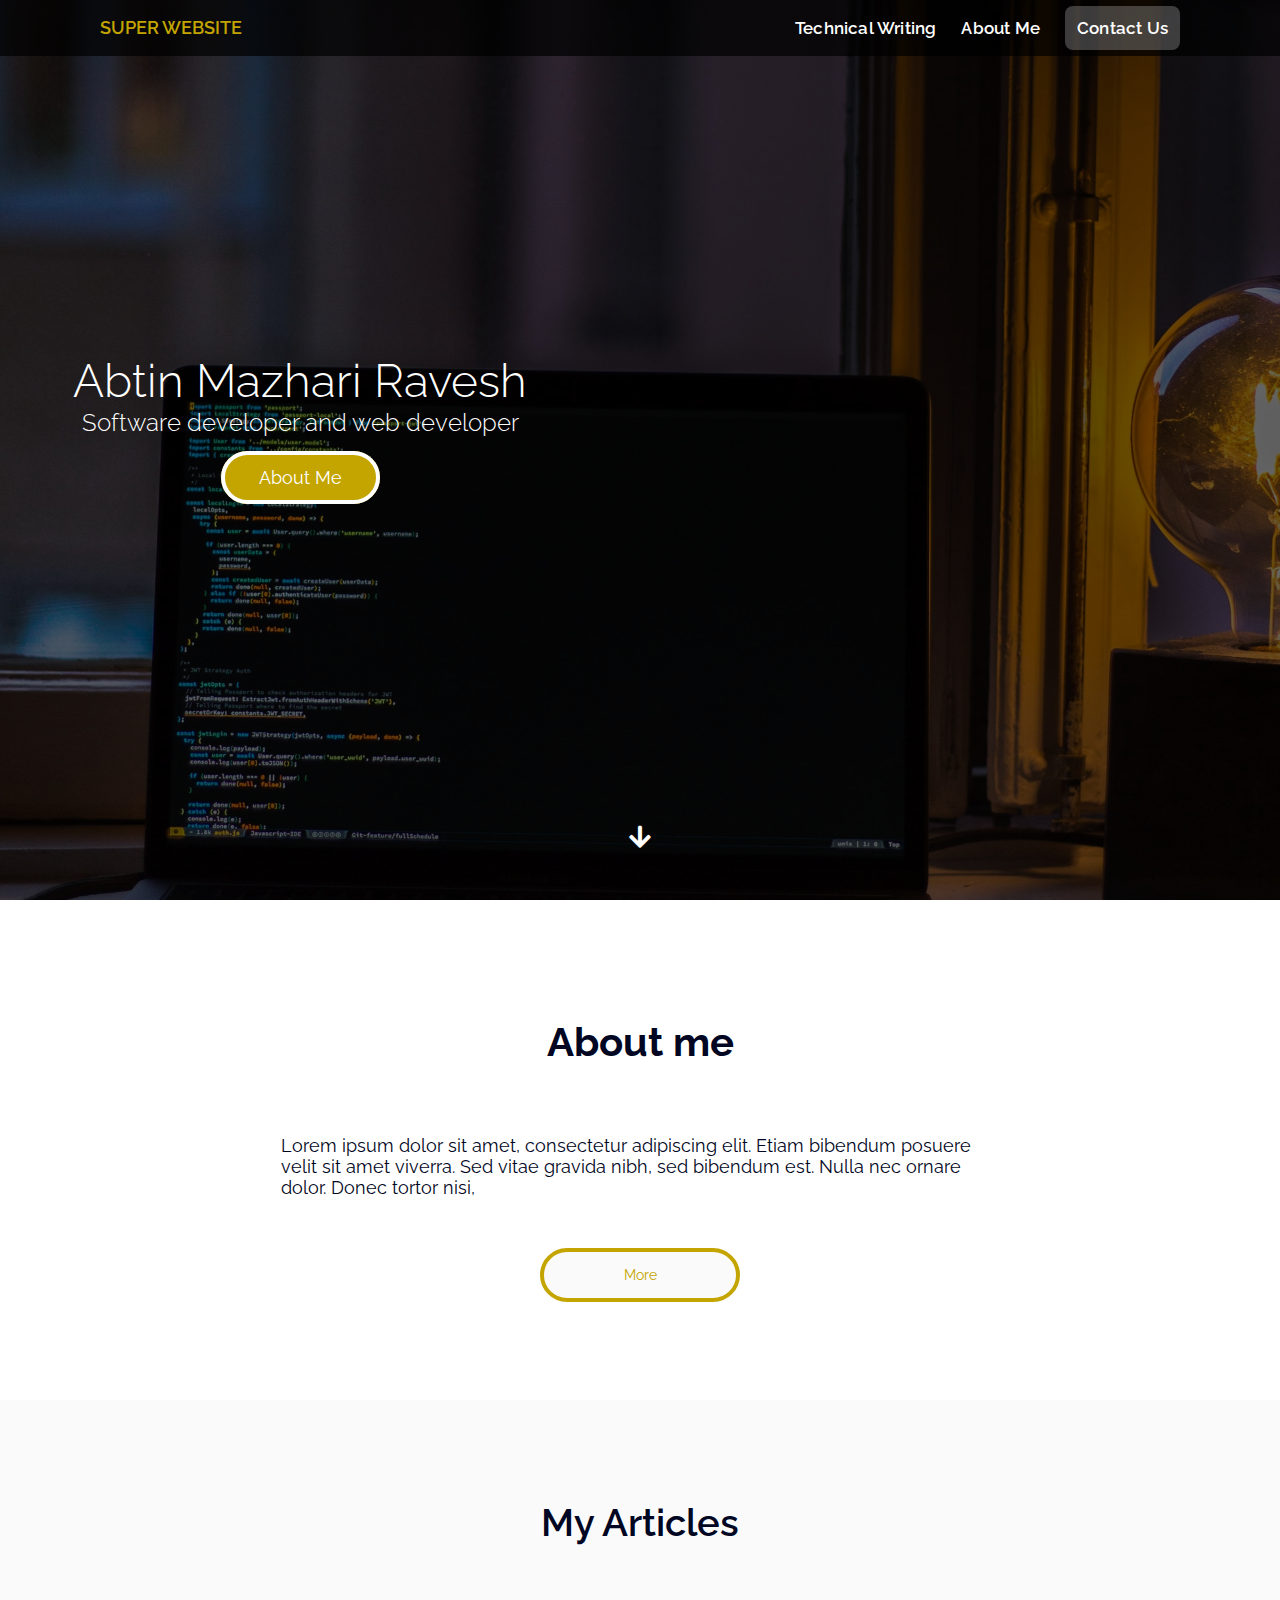
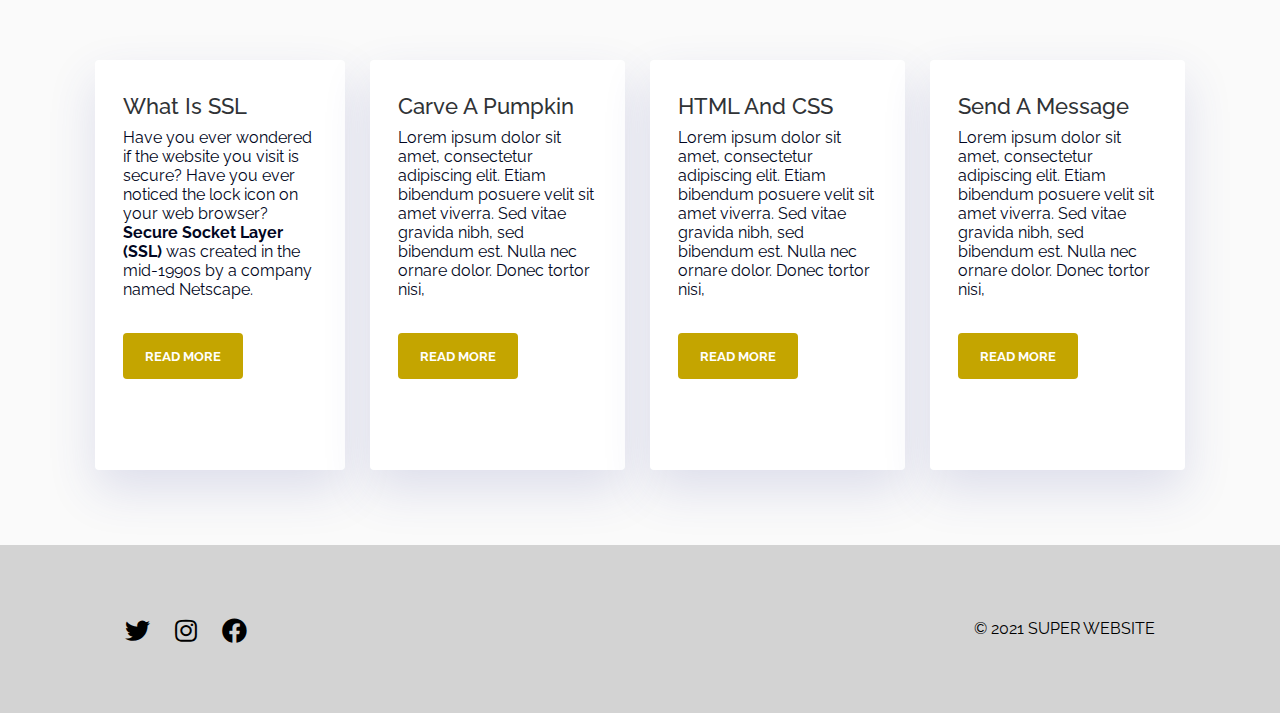
==== Intro-to-Web/HTML-and-CSS/final/index.html @ d779d729 "Add files via upload" ====
<!DOCTYPE html>
<html>

    <head>

        <link rel="stylesheet" href="assets/style/index.css" media="all">
        <link rel="shortcut icon" href="assets/images/icon.png?v=2" type="image/x-icon">
        <link rel="preconnect" href="https://fonts.googleapis.com">
        <link rel="preconnect" href="https://fonts.gstatic.com" crossorigin>
        <link href="https://fonts.googleapis.com/css2?family=Raleway:ital,
            wght@0,100;0,200;0,300;0,400;0,500;0,600;0,700;0,800;0,900;1,100;1,200;1,
            300;1,400;1,500;1,600;1,700;1,800;1,900&display=swap" rel="stylesheet">

        <link rel="stylesheet" href="https://cdnjs.cloudflare.com/ajax/libs/font-awesome/5.9.0/css/all.min.css">

    </head>

    <body>


        <div class="hero-banner">
            <div class="tint">
                <header>
                    <div class="container flexbox">
                        <div class="title">
                            <a href="index.html"><h1>Super Website</h1></a>
                            
                        </div>
                        <nav>
                            <ul>
                                <li>
                                    <a href="techwrit.html" >Technical Writing</a>
                                </li>
                                <li>
                                    <a href="aboutme.html" >About Me</a>
                                </li>
                                <li>
                                    <a href="contact-us.html">Contact Us</a>
                                </li>
                            </ul>

                        </nav>
                         <div class="mobile-nav">
                            <p><i class="fas fa-bars" title="Menu"></i></p>
                        </div>
                    </div>
                </header>
                <div class="banner-center">
                    <div class="overlay">
                        <div class="container">

                            <h2>Abtin Mazhari Ravesh</h2>
                            <h3>Software developer and web developer</h3>
                            <hr>
                            <a href="#about" class="button">About Me</a>
                        </div>
                    </div>

                </div>
                <div class="banner-footer">
                    <ul>

                        <li>
                            <a href="#about" > <i class="fas fa-arrow-down"></i></a>
                        </li>
                     
                    </ul>
                </div>
            </div>
        </div>




    

        <div class="full white">
            <div class="contianer" >
                <div class="callToAction" id="about">
                    <h2>
                        About me
                    </h2>
                    <p>
                        Lorem ipsum dolor sit amet, consectetur adipiscing elit. Etiam bibendum 
                        posuere velit sit amet viverra. Sed vitae gravida nibh, sed bibendum est.
                        Nulla nec ornare dolor. Donec tortor nisi,
                    </p>
                    <a class="callToActionButton">More</a>
                </div>

            </div>
            
        </div>


        <div class="ar">
            <h1>My Articles</h1>
        </div>
        

        <div class="cols">
                <div class="row">
                    <div class="col col-md-6 col-lg-3">
                        <div class="col-content tall">
                            <div class="content">
                                <h3>What Is SSL</h3>
                            </div>
                            <p>
                                Have you ever wondered if the website you visit is secure? 
                                Have you ever noticed the lock icon on your web browser?
                                <b>Secure Socket Layer (SSL)</b> 
                                was created in the mid-1990s by a 
                                company named Netscape. 
                            </p>
                            <div class="button-one">
                                <a href="techwrit.html">Read more</a>
        
                            </div>
                        </div>
                    
                    </div>
                    <div class="col col-md-6 col-lg-3">
                        <div class="col-content tall">
                            <div class="content">
                                <h3>Carve A Pumpkin</h3>
                            </div>
                            <p>
                                Lorem ipsum dolor sit amet, consectetur adipiscing elit. Etiam bibendum 
                                posuere velit sit amet viverra. Sed vitae gravida nibh, sed bibendum est.
                                 Nulla nec ornare dolor. Donec tortor nisi,
                            </p>
                            <div class="button-one">
                                <a href="#">Read more</a>
                                
                            </div>
                        </div>
                    
                    </div>
                    <div class="col col-md-6 col-lg-3">
                        <div class="col-content tall">
                            <div class="content">
                                <h3>HTML And CSS</h3>
                            </div>
                            <p>
                                Lorem ipsum dolor sit amet, consectetur adipiscing elit. Etiam bibendum 
                                posuere velit sit amet viverra. Sed vitae gravida nibh, sed bibendum est.
                                 Nulla nec ornare dolor. Donec tortor nisi,
                            </p>
                            <div class="button-one">
                                <a href="#">Read more</a>
                                
                            </div>
                        </div>
                    
                    </div>
                    <div class="col col-md-6 col-lg-3">
                        <div class="col-content tall">
                            <div class="content">
                                <h3>Send A Message</h3>
                            </div>
                            <p>
                                Lorem ipsum dolor sit amet, consectetur adipiscing elit. Etiam bibendum 
                                posuere velit sit amet viverra. Sed vitae gravida nibh, sed bibendum est.
                                 Nulla nec ornare dolor. Donec tortor nisi,
                            </p>
                            <div class="button-one">
                                <a href="#">Read more</a>
                                
                            </div>
                        </div>
                        
                </div>
            </div>
            
        </div>


    
    
        <footer class="footer-i">
            <div class="container flexbox">

                <div class="navfoot">
                    <ul>

                        <li>
                            <a href="#"> <i class="fab fa-twitter"></i></a>
                        </li>
                        <li>
                            <a href="#"> <i class="fab fa-instagram"></i></a>
                        </li>
                        <li>
                            <a href="#"> <i class="fab fa-facebook"></i></a>
                        </li>
                    </ul>
                </div>
                <div class="title-f">
                    <p>&copy; 2021 Super Website</p>
                </div>
            </div>
        </footer>

    </body>

</html>
---- Intro-to-Web/HTML-and-CSS/final/assets/style/index.css ----
@import "base.css";
@import "media-queries.css";

body {
    background-color: rgb(250, 250, 250);
    color: #010622;
}


/* Header Nav Start ---------------------------------------------------------
-----------------------------------------------------------------------------
----------------------------------------------------------------------------*/
header{
    background-color: rgba(0, 0, 0, 0.7);
    display: flex;
    align-items: center;
    min-width: 100%;
    overflow: hidden;
   
    height: 56px;
}


.flexbox {
    display: flex;
    justify-content: space-between;
}


.title h1 {

    font-size: 18px;
    font-weight: 600;
    color: #c4a500;
    line-height: 56px;
    text-transform: uppercase;
}

nav {
    text-align: right;
    height: 56px;

}

nav ul{
  
    list-style: none;
    font-size: 0;

}

nav ul li {
  
    display: inline;
    line-height: 56px;
    cursor: default;
}

nav ul li a {
    
    font-size: 17px;
    color: #ffff;
    font-weight: 600;
    text-decoration: none;
    letter-spacing: .2px;
    text-transform: none;
    cursor: pointer;
}

.title a h1:hover {
    color: #ffff;
}

a {
    text-decoration: none;
}

nav ul li:last-child a{
    padding: 12px;
    background-color: rgba(197, 197, 197, 0.3);
    border-radius: 8px;
}

nav ul li a:hover {
    
    color: #c4a500;
}

nav ul li + li {
    margin-left: 25px;
}

/* Header Nav End---------------------------------------------------------
-----------------------------------------------------------------------------
----------------------------------------------------------------------------*/





/* Footer Start ---------------------------------------------------------
-----------------------------------------------------------------------------
----------------------------------------------------------------------------*/

footer{
 
    min-width: 100%;
    background-color: lightgrey;
    overflow: hidden;

}

footer div {
    display: flex;
    justify-content: space-between;
}

.title-f{
    margin: 0px;
    line-height: 100px;
    margin-right: 25px;
}
.title-f p {
    font-size: 16px;
    font-weight: 400;
    color: #000000;
    line-height: 168px;
    text-transform: uppercase;
}

.navfoot {
    text-align: left;
    height: 168px;
}

.navfoot ul{
    list-style: none;
    font-size: 0;

}

.navfoot ul li{
    display: inline;
    line-height: 190px;
    cursor: default;
}

.navfoot ul li a {
 
    
    text-decoration: none;
   
    text-transform: none;
    cursor: pointer;
}

.navfoot ul:first-child {
   margin-left: 25px;
}

.navfoot ul li a:hover {
    text-decoration: underline;
}

.navfoot ul li + li {
    margin-left: 25px;
}
.navfoot ul li a i {
    font-size: 25px;
    color: #000000;
    cursor: pointer;
}



/* Footer End ---------------------------------------------------------
-----------------------------------------------------------------------------
----------------------------------------------------------------------------*/


/*----------------------------------*/ 
/* hero banner                           */ 
/*----------------------------------*/ 

.hero-banner {
   
    color: white;
    height: 100vh;
    background: black url("../images/back.jpg") center center / cover no-repeat;
  
}

.banner-center{
    
    height: calc(100vh - 120px - 50px);
    width: 600px;
    text-align: center;
    display: flex;
    align-items: center;
    justify-content: flex-start;
    
    
}

.hero-banner h2{
    
    
    font-weight: 300;
    color: #ffff;
}

.hero-banner h3{
    margin-bottom: 30px;
  
    font-weight: 300;
    color:#ffff;
}

.hero-banner p{
    margin-top: 24px;
 
    font-weight: 400;
    color: white;
}

.tint {
    width: 100%;
    height: 100%;
    background-color: rgba(0, 0, 0, 0.6);
    z-index: 555;
}
.overlay {
    width: 100%;
    text-align: center;
    display: flex;
    align-items: center;
    z-index: 555;
}


/*----------------------------------*/ 
/* hero banner               End            */ 
/*----------------------------------*/ 

.banner-footer {

 
    text-align: center;
    height: 120px;
}
.banner-footer ul{
    list-style: none;
    font-size: 0;

}

.banner-footer ul li {
 
    color: white;
    display: inline;
    line-height: 120px;
    cursor: default;
}

  

.banner-footer ul li a {
    
   
    text-decoration: none;
   
    text-transform: none;
    cursor: pointer;
}


.banner-footer ul li a:hover {
    text-decoration: underline;
}

.banner-footer ul li + li {
    margin-left: 25px;
}
.banner-footer ul li a i {
    font-size: 25px;
    color: white;
    cursor: pointer;
}

.button {
    transition: ease-in-out .25s;
    width: 100px;
    margin: 0 auto;
    text-decoration: none;
    border: 4px solid #ffff;
    background-color: #c4a500; 
    color: #ffff;
    padding: 12px 34px; 
    border-radius: 64px;
    cursor: pointer;
}

.button:hover {
    border-color: #c4a500;
    background-color:  #ffff;
    color:  #c4a500;
}







/*---------------------------------------------*/
/*---------------------------------------------*/
/*---------------------------------------------*/


  

  

  
 



  img {
    margin-top: 12px;
    width: 100%;
  }
  

.container-left {
    
    width: 100%;
    display: flex;
    flex-direction: column;
}

.full {

    height: 350px;
    width: 100%;

}

.full .contianer{
    margin: 0 auto;
    width: 90%;
    height: 100%;
    display: flex;
    flex-direction: column;
    align-items: center;
    justify-content: center;
    
}

.callToAction {
    margin: 0 auto;
    margin-top: 100px;
    width: 70%;
    height: 500px;
    display: flex;
    align-items: center;
    flex-direction: column;
    justify-content: center;
}


.callToActionButton {
    text-align: center;
    transition: ease-in-out .25s;
    width: 200px;
    margin: 0 auto;
    margin-top: 50px;
    text-decoration: none;
    border: 4px solid #c4a500;
    background-color: rgb(249.5, 249.5, 249.5);
    color:  #c4a500;
    padding: 15px 60px; 
    border-radius: 64px;
    cursor: pointer;
    margin-bottom: 80px;
}

.callToActionButton:hover {
 
    border-color: rgb(249.5, 249.5, 249.5);
    background-color: #c4a500; 
    color: rgb(249.5, 249.5, 249.5);
}

.callToAction h2 {
    font-size: 40px;
    margin-bottom: 70px;
}

.callToAction p {
    font-size: 18px;
    width: 90%;
}

 .cols {
    width: 100%;
    height: 500px;
    

} 



.row {
    padding: 0 80px;
    margin-top: 30px;
    display: flex; 
   
    justify-content: center; 
   
} 

 .four {
   
    
    
    
    text-align: center;
    background: transparent;
    

} 




.info {
    height: 600px;
    width: 100%;
   
} 






.form {
   
   
    width: 100%;
    height: 600px;
    display: flex;
    align-items: center;
    justify-content: center;
    flex-direction: column;
    text-align: center;
 

}

.form h2 {
    margin-top: 30px;
    
    font-weight: 600;
}

.form p {
    color: rgb(104, 104, 104);
    margin-top: 4px;
    font-size: 18px;
    font-weight: 400;
}
form {
    
    margin: 0 auto;
    margin-top: 25px;
    width: 100%;
    font-size: 0;
}



input {
    width: 100%;
    height: 50px;
    padding: 0 15px;
    background-color: #ffffff;
    border: 1.5px solid #ccc;
    border-radius: 4px;
    font-size: 16px;
    font-weight: 400;
    color: #000;
   
}

form input + input {
    margin-top: 15px;
}


input:focus {
    
    border-color: #62e262;
}




input[type="submit"] {
    margin: 30px 0;
    
    width: 75%;
    height: 46px;
    text-align: center;
    background-color: #26d026;
    border: 1px solid #26d026;
    font-weight: 600;
    letter-spacing: .2px;
    color: white;
    cursor: pointer;
}

input[type="submit"]:hover {
   
    border-color: #26d026;
    background-color: white;
    color: #26d026;
}

input[type="text"]:valid, input[type="email"]:valid, textarea:valid{
    background: #ffff url(../images/checkmark.png) no-repeat 96% center;
    background-size: 12px 12px;
    
}

form textarea {
    margin-top: 15px;
    resize: none;
    width: 100%;
    min-width: 100%;
    padding: 15px;
    font-size: 16px;
    font-weight: 400;
    height: 200px;
    border: 1.5px solid #ccc;
    border-radius: 4px;
    overflow: auto;
    
}
form textarea:hover {
    border-color:  #26d026;
}

 .col + .col {
    padding-left: 10px;
}

 .four figure  {
    width: 100%;
    display: flex;
    flex-direction: column;
  
}

.four figure img {
    height: 210px;
}

.four p {
  font-size: 24px; 
  font-weight: 600;
  line-height: 1.5;
}


.col-content ul {
    margin-top: 60px;
    margin-bottom: 70px;
    display: flex;
    justify-content: center;
    align-items: center;
    list-style: none;
    font-size: 0;
   

}

.col-content ul li {
    
    color: white;
    display: inline;
    cursor: default;
    
}

  

.col-content li a {
    
   
    text-decoration: none;
   
    text-transform: none;
    cursor: pointer;
}



.col-content li + li {
    margin-left: 30px;
}
.col-content ul li a i {
    font-size: 60px;
    color: black;
    cursor: pointer;
}

.col-content h1 {
    
    text-align: center;
    font-size: 40px;
    display: block;
    margin: 30px 0px;
} 

.col-content {

    display: flex;
    flex-direction: row;
    text-align: center;

}


 .colin {
    text-align: center;
    width: 100%;
    margin-top: 40px;

} 



.col-content {
    position: relative;
    width: 100%;
    padding: 24px 28px 29px 28px;
    background-color: #fff;
    border-radius: 4px;
    box-shadow: 0 20px 48px 0 rgba(59, 69, 152, .15);
    display: flex;
    flex-direction: column;
}





section {
    padding: 80px 0;
    background-color: #f7f8f9;

}


.row {
    display: flex;
    flex-wrap: wrap;
}

.col {
    width: 100%;
    padding: 15px;
}

.col-content {
    text-align: left;
    position: relative;
    width: 100%;
    padding: 24px 28px 29px 28px;
    background-color: #fff;
    border-radius: 4px;
    box-shadow: 0 20px 48px 0 rgba(59, 69, 152, .15);
    display: flex;
    flex-direction: column;
}

.col-content-noback{
    text-align: left;
    position: relative;
    width: 100%;
    padding: 24px 28px 29px 28px;
    border-radius: 4px;
    display: flex;
    flex-direction: column;
}

.content h3 {
    text-align: left;
    margin-top: 9px;
    font-size: 22px;
    color: #303336;
    font-weight: 500;
}


.content p {
    margin-top: 9px;
    font-size: 16px;
    color: #303336;
    font-weight: 500;
}

.coltwo-md-6 .col-content{
    height: 650px;
}

.col-content hr {
    width: 80%;
    margin: 30px 0;
    margin: 0 auto;
    border-top: 3px solid rgb(184, 184, 184);
}

.coltwo-md-6 .col-content p {
    font-size: 20px;
    color: rgb(104, 104, 104);
}


.mobile-nav {
    overflow: hidden;
}

.mobile-nav p i {
    margin-bottom: 30px;
    font-size: 20px;
    color: #fff;
    text-decoration: none;
    cursor: pointer;
}


.row {
    display: flex;
    flex-wrap: wrap;
}

.col {
    width: 100%;
    padding: 15px;
}

.col-content {
    position: relative;
    width: 100%;
    padding: 24px 28px 29px 28px;
    background-color: #fff;
    border-radius: 4px;
    box-shadow: 0 20px 48px 0 rgba(59, 69, 152, .15);
    display: flex;
    flex-direction: column;
}

.content h3 {
    margin-bottom: 9px;
    margin-top: 9px;
    font-size: 22px;
    color: #303336;
    font-weight: 500;
}


.content p {
    margin-top: 9px;
    font-size: 18px;
    color: #303336;
    font-weight: 500;
}

.button-one a {
    position: absolute;
    display: inline-block;
    width: 120px;
    height: 46px;
    margin-top: 34px;
    line-height: 47px;
    background-color: #c4a500;
    border-radius: 4px;
    font-size: 13px;
    font-weight: 700;
    color: #fff;
    text-transform: uppercase;
    letter-spacing: .1px;
    text-align: center;
    text-decoration: none;
    cursor: pointer;
    transition: all 2.5 ease-in-out;
  }
.button-one a:hover {

    color: #c4a500;
    background-color: rgb(241, 241, 241);
}


  .roundimg {
   
  
    
    width: 450px;
    height: 450px;
    overflow: hidden;
    border-radius: 256px;
    background: black url("../images/IMG_5412.jpg") center center / cover no-repeat;

  }


  .right { 
  
    width: 450px;
    height: 450px;
    line-height: 1.4;

  }
  
  .right h1{
    margin-top: 20px;
    font-size: 64px;
  }

  .right h3 {
      font-size: 24px;
  }

  .right p {
      font-size: 15px;
  }

  .right a {
      text-decoration: none;
      color: #010622;
  }

  .big {
    
    margin: 100px 0;
    display: flex;
    justify-content: center;
   
  }

  .roundone {
    cursor: pointer;
    border:2px solid rgb(182, 182, 182) ;
    width: 125px;
    height: 125px;
    overflow: hidden;
    background-color: #81c400;
    border-radius: 256px;
  }

  .roundtwo {
    cursor: pointer;
    border:2px solid rgb(182, 182, 182) ;
    width: 125px;
    height: 125px;
    overflow: hidden;
    background-color: #c4a500;
    border-radius: 256px;
  }

  .roundthree {
    cursor: pointer;
    border:2px solid rgb(182, 182, 182) ;
    width: 125px;
    height: 125px;
    overflow: hidden;
    background-color: #c44300;
    border-radius: 256px;
  }

  .right-row div:hover {
      background-color: white;
      transition: ease-in-out;
      transition-delay: .25s;
  }

  .right-row {

    margin-top: 75px;
    display: flex;
    flex-direction: row;
    justify-content: space-between;
  }
  
  .right-row-p {
    height: 100%;
    display: flex;
    flex-direction: column;
    justify-content: center;
    align-items: center;
  }
  .right-row-p p{
     
      font-size: 18px;
  }




 
 
 
.ar {
    margin: 0 auto;

    width: 75%;
}

.ar h1 {

    margin-top: 100px;
    margin-bottom: 100px;
    text-align: center;
    font-size: 38px;
    font-weight: 600;
}
 
article {
   
    padding-top: 5px;
    padding-bottom: 5px;
    box-shadow: 0 20px 48px 0 rgba(59, 69, 152, .15);
    background-color: white;
   
    }


article p {
    margin: 0 auto;
    margin-top: 30px;
    line-height: 1.5;
    font-size: 18px;
    width: 85%;
    text-align: left;
  }
 
  
  article p a {
    text-decoration: none;
    font-size: 18px;
    color: #0075eb;
  }
  
   article p a:hover {
    text-decoration: underline;
  }
  
  article h2{
    width: 85%;
    margin: 0 auto;
    margin-top: 60px;
    text-align: left;
    font-size: 26px;
    font-weight: 600;
  }
  
  article h1 
  {
    margin-top: 60px;
    text-align: center;
    font-size: 38px;
    font-weight: 600;
  }
  
  article img{
    display: block;
    margin: 0 auto;
    margin-top: 60px;
    margin-bottom: 60px;
    width: 45%;
  }

  article p:first-child {
      margin-top: 75px;
  }

  article p:last-child {
    margin-bottom: 75px;
}
  figure, video, audio, iframe {
    margin: 0 auto; 
    margin-top: 10px;
    width: 100%;
  }

  .email {
      text-align: center !important;
  }


.mobile-nav {
    overflow: hidden;
}

.mobile-nav p i {
    margin-bottom: 30px;
    font-size: 20px;
    color: #fff;
    text-decoration: none;
    cursor: pointer;
}



.white {
    background-color: #ffff;
    height: 500px;
}
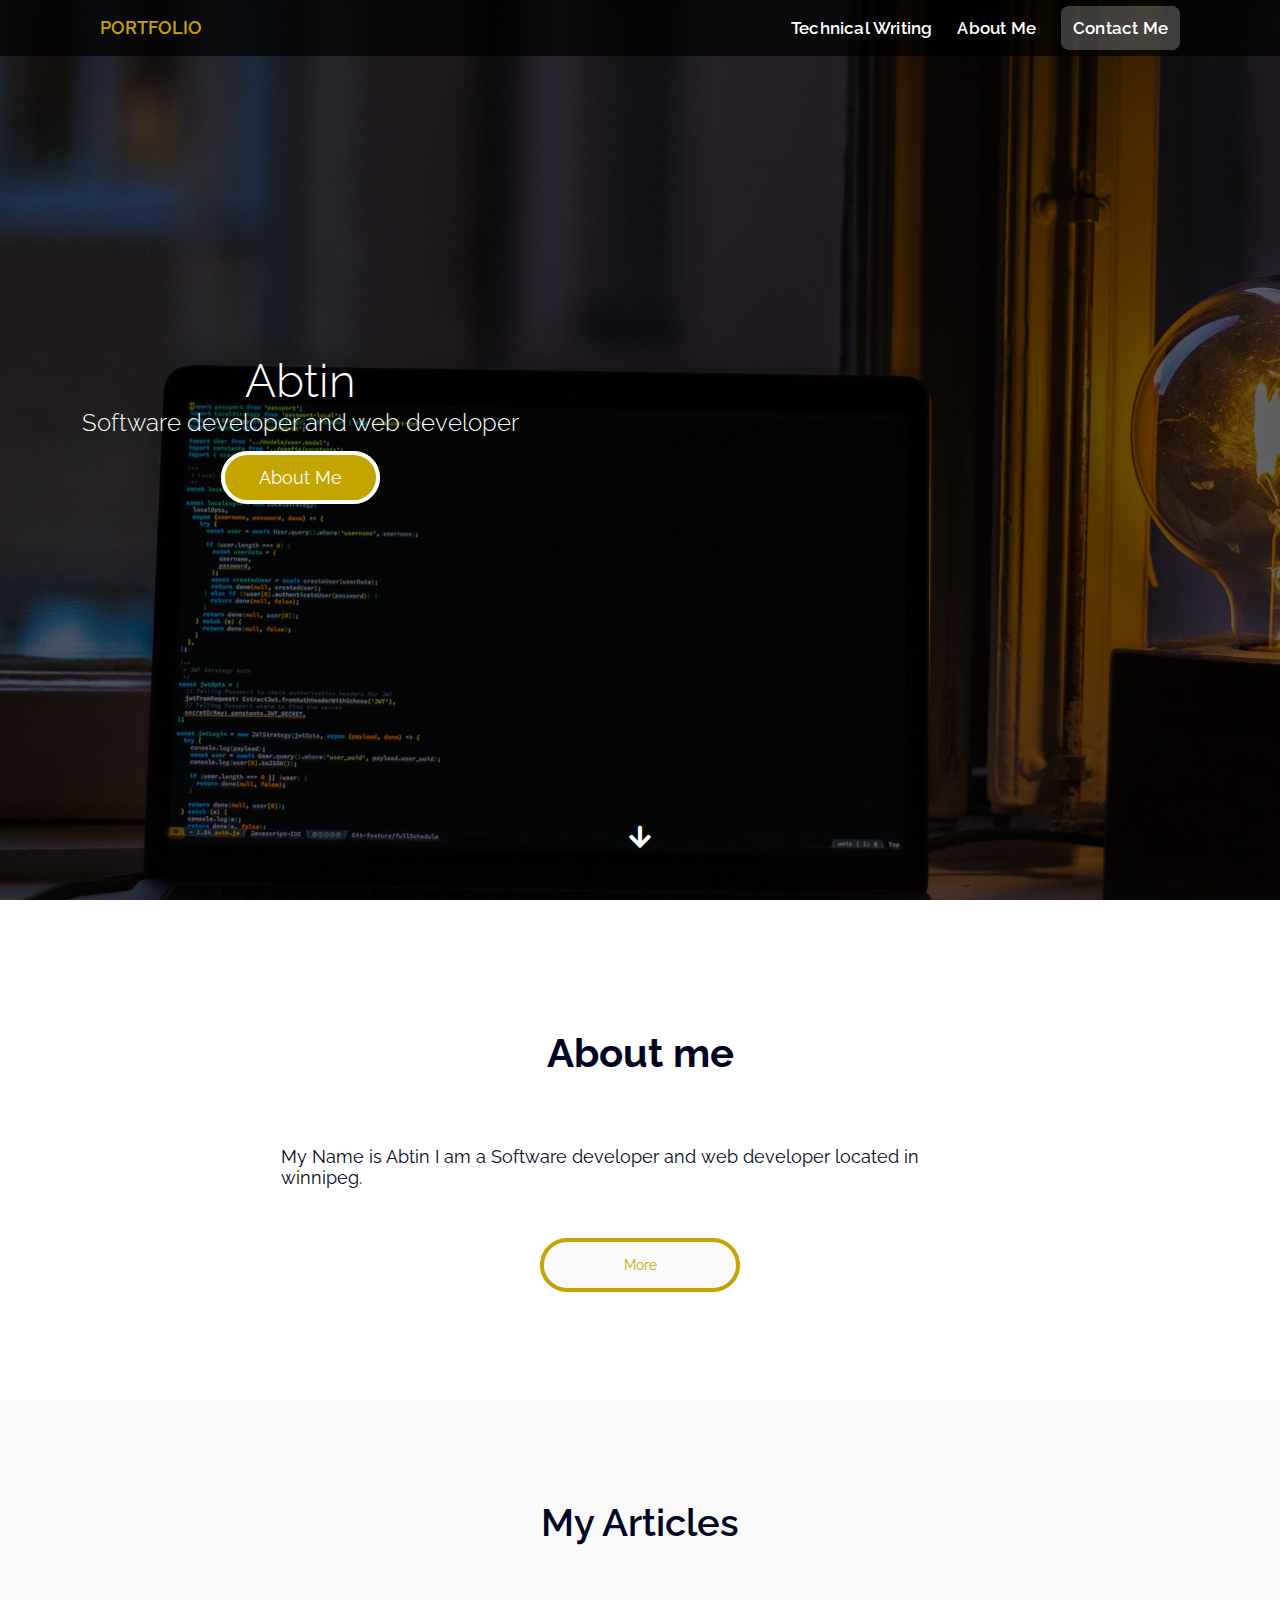
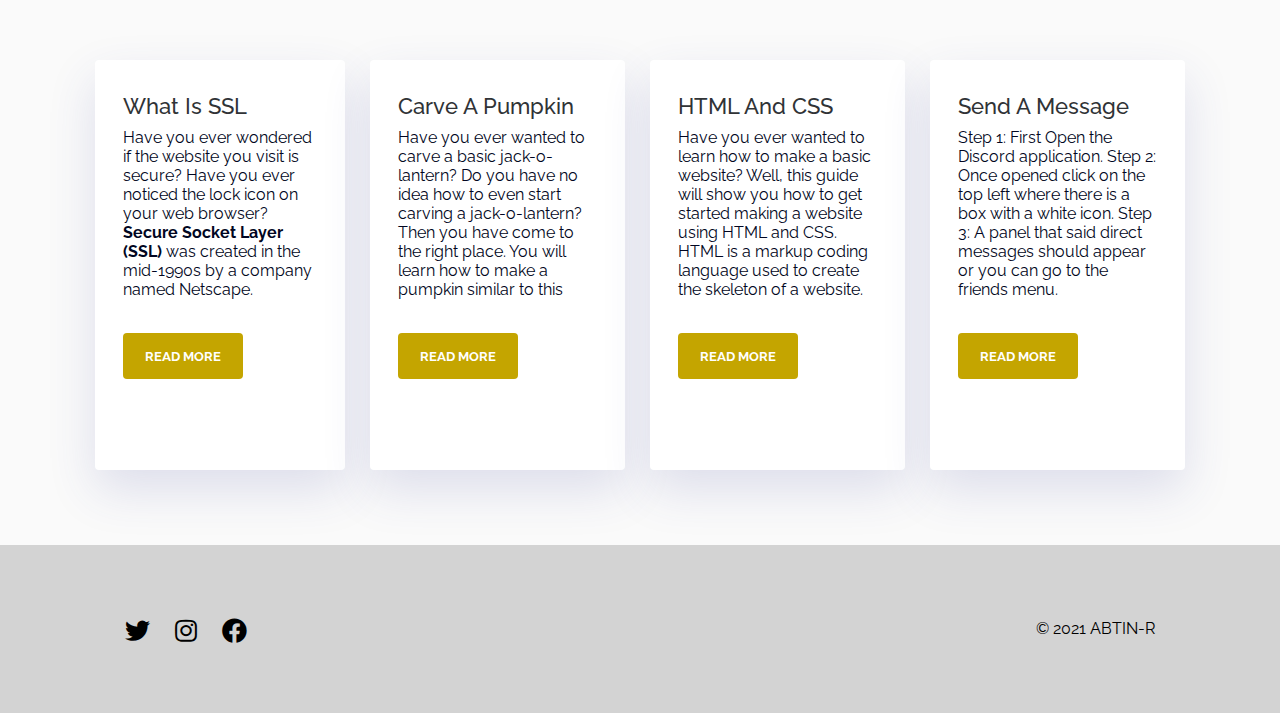
==== commit 7e473750: "Add files via upload" ====
--- a/Intro-to-Web/HTML-and-CSS/final/index.html
+++ b/Intro-to-Web/HTML-and-CSS/final/index.html
@@ -23,7 +23,7 @@
                 <header>
                     <div class="container flexbox">
                         <div class="title">
-                            <a href="index.html"><h1>Super Website</h1></a>
+                            <a href="index.html"><h1>Portfolio</h1></a>
                             
                         </div>
                         <nav>
@@ -35,7 +35,7 @@
                                     <a href="aboutme.html" >About Me</a>
                                 </li>
                                 <li>
-                                    <a href="contact-us.html">Contact Us</a>
+                                    <a href="contact-us.html">Contact Me</a>
                                 </li>
                             </ul>
 
@@ -49,7 +49,7 @@
                     <div class="overlay">
                         <div class="container">
 
-                            <h2>Abtin Mazhari Ravesh</h2>
+                            <h2>Abtin</h2>
                             <h3>Software developer and web developer</h3>
                             <hr>
                             <a href="#about" class="button">About Me</a>
@@ -81,11 +81,9 @@
                         About me
                     </h2>
                     <p>
-                        Lorem ipsum dolor sit amet, consectetur adipiscing elit. Etiam bibendum 
-                        posuere velit sit amet viverra. Sed vitae gravida nibh, sed bibendum est.
-                        Nulla nec ornare dolor. Donec tortor nisi,
+                        My Name is Abtin I am a Software developer and web developer located in winnipeg.
                     </p>
-                    <a class="callToActionButton">More</a>
+                    <a href="aboutme.html"class="callToActionButton">More</a>
                 </div>
 
             </div>
@@ -125,9 +123,9 @@
                                 <h3>Carve A Pumpkin</h3>
                             </div>
                             <p>
-                                Lorem ipsum dolor sit amet, consectetur adipiscing elit. Etiam bibendum 
-                                posuere velit sit amet viverra. Sed vitae gravida nibh, sed bibendum est.
-                                 Nulla nec ornare dolor. Donec tortor nisi,
+                                Have you ever wanted to carve a basic jack-o-lantern? Do you have no idea 
+                                how to even start carving a jack-o-lantern? Then you have 
+                                come to the right place. You will learn how to make a pumpkin similar to this 
                             </p>
                             <div class="button-one">
                                 <a href="#">Read more</a>
@@ -142,9 +140,13 @@
                                 <h3>HTML And CSS</h3>
                             </div>
                             <p>
-                                Lorem ipsum dolor sit amet, consectetur adipiscing elit. Etiam bibendum 
-                                posuere velit sit amet viverra. Sed vitae gravida nibh, sed bibendum est.
-                                 Nulla nec ornare dolor. Donec tortor nisi,
+                                Have you ever wanted to learn how to make a 
+                                basic website? Well, this guide will show you how to 
+                                get started making a website using HTML and CSS.
+                                HTML is a markup coding language used to create the skeleton of a website. 
+                               
+                               
+
                             </p>
                             <div class="button-one">
                                 <a href="#">Read more</a>
@@ -159,9 +161,13 @@
                                 <h3>Send A Message</h3>
                             </div>
                             <p>
-                                Lorem ipsum dolor sit amet, consectetur adipiscing elit. Etiam bibendum 
-                                posuere velit sit amet viverra. Sed vitae gravida nibh, sed bibendum est.
-                                 Nulla nec ornare dolor. Donec tortor nisi,
+                                Step 1: First Open the Discord application.
+
+                                Step 2: Once opened click on the top left where there is a box with a white icon. 
+                                
+                                
+                                Step 3: A panel that said direct messages should appear or you can go to the friends menu.
+                                
                             </p>
                             <div class="button-one">
                                 <a href="#">Read more</a>
@@ -195,7 +201,7 @@
                     </ul>
                 </div>
                 <div class="title-f">
-                    <p>&copy; 2021 Super Website</p>
+                    <p>&copy; 2021 Abtin-R</p>
                 </div>
             </div>
         </footer>
--- a/Intro-to-Web/HTML-and-CSS/final/assets/style/index.css
+++ b/Intro-to-Web/HTML-and-CSS/final/assets/style/index.css
@@ -820,7 +820,7 @@
 
   .right { 
   
-    width: 450px;
+    
     height: 450px;
     line-height: 1.4;
 
@@ -855,8 +855,7 @@
   .roundone {
     cursor: pointer;
     border:2px solid rgb(182, 182, 182) ;
-    width: 125px;
-    height: 125px;
+   
     overflow: hidden;
     background-color: #81c400;
     border-radius: 256px;
@@ -865,8 +864,7 @@
   .roundtwo {
     cursor: pointer;
     border:2px solid rgb(182, 182, 182) ;
-    width: 125px;
-    height: 125px;
+    
     overflow: hidden;
     background-color: #c4a500;
     border-radius: 256px;
@@ -875,8 +873,7 @@
   .roundthree {
     cursor: pointer;
     border:2px solid rgb(182, 182, 182) ;
-    width: 125px;
-    height: 125px;
+ 
     overflow: hidden;
     background-color: #c44300;
     border-radius: 256px;
@@ -943,7 +940,7 @@
     margin: 0 auto;
     margin-top: 30px;
     line-height: 1.5;
-    font-size: 18px;
+
     width: 85%;
     text-align: left;
   }
@@ -951,7 +948,7 @@
   
   article p a {
     text-decoration: none;
-    font-size: 18px;
+   
     color: #0075eb;
   }
   
@@ -964,7 +961,7 @@
     margin: 0 auto;
     margin-top: 60px;
     text-align: left;
-    font-size: 26px;
+   
     font-weight: 600;
   }
   
@@ -972,7 +969,7 @@
   {
     margin-top: 60px;
     text-align: center;
-    font-size: 38px;
+    
     font-weight: 600;
   }
   
@@ -984,9 +981,6 @@
     width: 45%;
   }
 
-  article p:first-child {
-      margin-top: 75px;
-  }
 
   article p:last-child {
     margin-bottom: 75px;
@@ -998,7 +992,9 @@
   }
 
   .email {
-      text-align: center !important;
+    text-align: center !important;
+    margin-top: 40px;
+    
   }
 
 
@@ -1019,4 +1015,8 @@
 .white {
     background-color: #ffff;
     height: 500px;
+}
+
+.size {
+    width: 600px !important;
 }